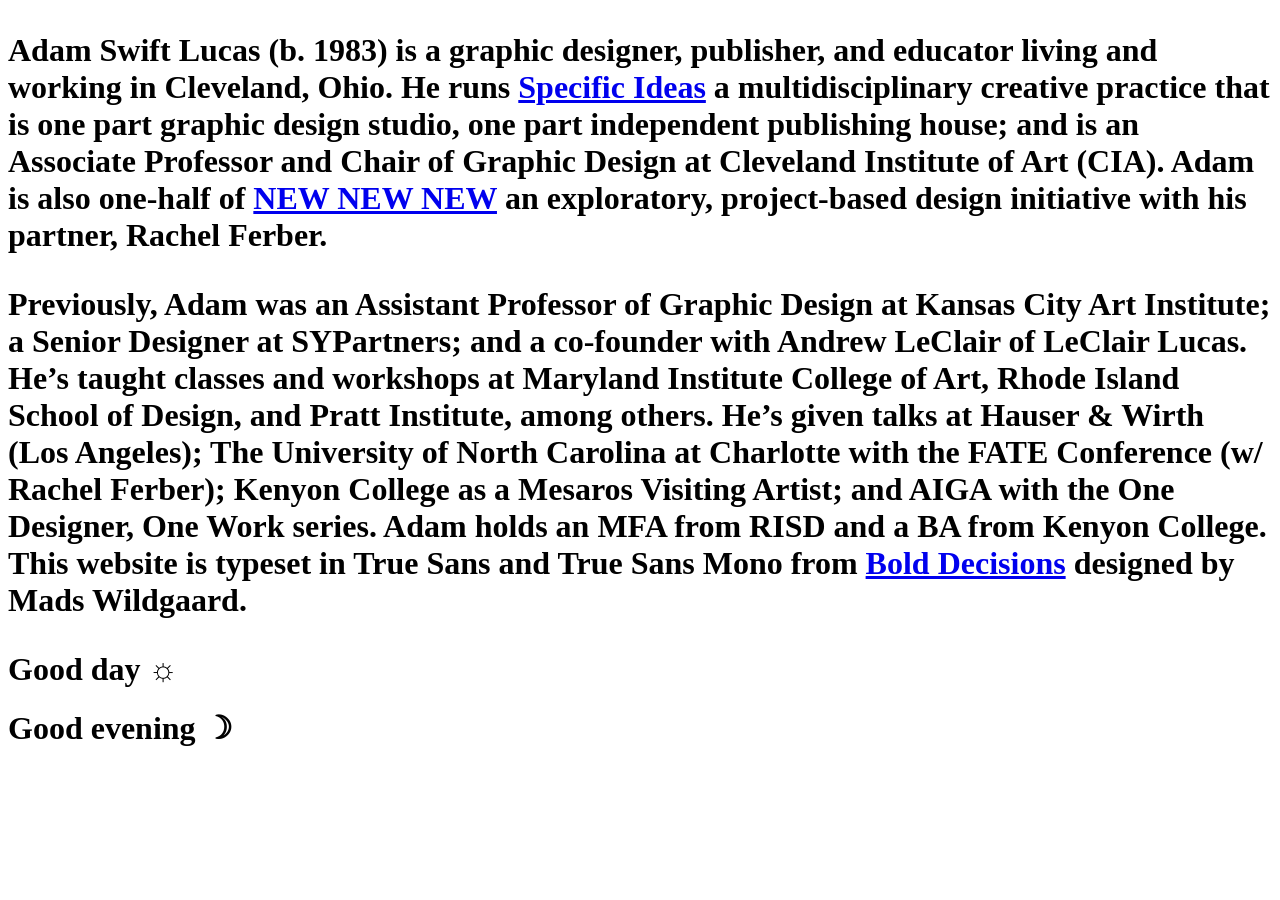
==== index.html @ d8a9abc2 "initial commit" ====
<!doctype html>
<html class="no-js" lang="en">
<head>
  
  <!-- Global site tag (gtag.js) - Google Analytics -->
<script async src="https://www.googletagmanager.com/gtag/js?id=UA-7371969-4"></script>
<script>
  window.dataLayer = window.dataLayer || [];
  function gtag(){dataLayer.push(arguments);}
  gtag('js', new Date());

  gtag('config', 'UA-7371969-4');
</script>

  <meta charset="utf-8">
  <meta http-equiv="x-ua-compatible" content="ie=edge">
  <title>Adam Swift Lucas</title>
  <meta name="description" content="Adam Swift Lucas is a graphic designer, publisher, and educator based in Cleveland, OH.">
  <meta name="viewport" content="width=device-width, initial-scale=1">
  <meta name="theme-color" content="#f5f5f3">
  <meta property="og:title" content="Adam Swift Lucas">
  <meta property="og:type" content="website">
  <meta property="og:url" content="https://adamlucas.info">
  <meta property="og:description" content="Adam Swift Lucas is a graphic designer, publisher, and educator based in Cleveland, OH.">
  <meta property="og:image" content="">
  <link rel="icon" href="data:image/svg+xml,<svg xmlns=%22http://www.w3.org/2000/svg%22 viewBox=%220 0 100 100%22><text y=%22.9em%22 font-size=%2290%22>🍅</text></svg>">
  <link rel="manifest" href="/site.webmanifest">
  <meta name="msapplication-TileColor" content="#da532c">
  <meta name="theme-color" content="#ffffff">
  <link rel="stylesheet" href="css/normalize.css">
  <link rel="stylesheet" href="css/main.css">
  <script src="js/vendor/modernizr-3.11.2.min.js"></script>
  <script src="js/plugins.js"></script>
  <script>
function getStylesheet() {
      var currentTime = new Date().getHours();
      if (0 <= currentTime&&currentTime < 7) {
       document.write("<link rel='stylesheet' href='css/night.css' type='text/css'>");
      }
      if (7 <= currentTime&&currentTime < 18) {
       document.write("<link rel='stylesheet' href='css/day.css' type='text/css'>");
      }
      if (18 <= currentTime&&currentTime <= 24) {
       document.write("<link rel='stylesheet' href='css/night.css' type='text/css'>");
      }
}
getStylesheet();
</script>
<noscript><link href="css/main.css" rel="stylesheet"></noscript>
</head>

<body>

  <h1><p>Adam Swift Lucas (b. 1983) is a graphic designer, publisher, and educator living and working in Cleveland, Ohio. He runs <a class="button" href="https://specificideas.com" target="_blank">Specific Ideas</a> a multidisciplinary creative practice that is one part graphic design studio, one part independent publishing house; and is an Associate Professor and Chair of Graphic Design at Cleveland Institute of Art (CIA). Adam is also one-half of <a class="button" href="https://newnewnew.site/" target="_blank">NEW NEW NEW</a> an exploratory, project-based design initiative with his partner, Rachel Ferber.</p>

  <p class="indent">Previously, Adam was an Assistant Professor of Graphic Design at Kansas City Art Institute; a Senior Designer at SYPartners; and a co-founder with Andrew LeClair of LeClair Lucas. He’s taught classes and workshops at Maryland Institute College of Art, Rhode Island School of Design, and Pratt Institute, among others. He’s given talks at Hauser & Wirth (Los Angeles); The University of North Carolina at Charlotte with the FATE Conference (w/ Rachel Ferber); Kenyon College as a Mesaros Visiting Artist; and AIGA with the One Designer, One Work series. Adam holds an MFA from RISD and a BA from Kenyon College. This website is typeset in True Sans and True Sans Mono from <a class="button" href="https://bold-decisions.biz/" target="_blank">Bold Decisions</a> designed by Mads Wildgaard.</p></h1>

  <h1 class="bottom-left day">Good day <span class="sunny">☼</span></h1>
  <h1 class="bottom-left night">Good evening ☽</h1>

</body>

</html>
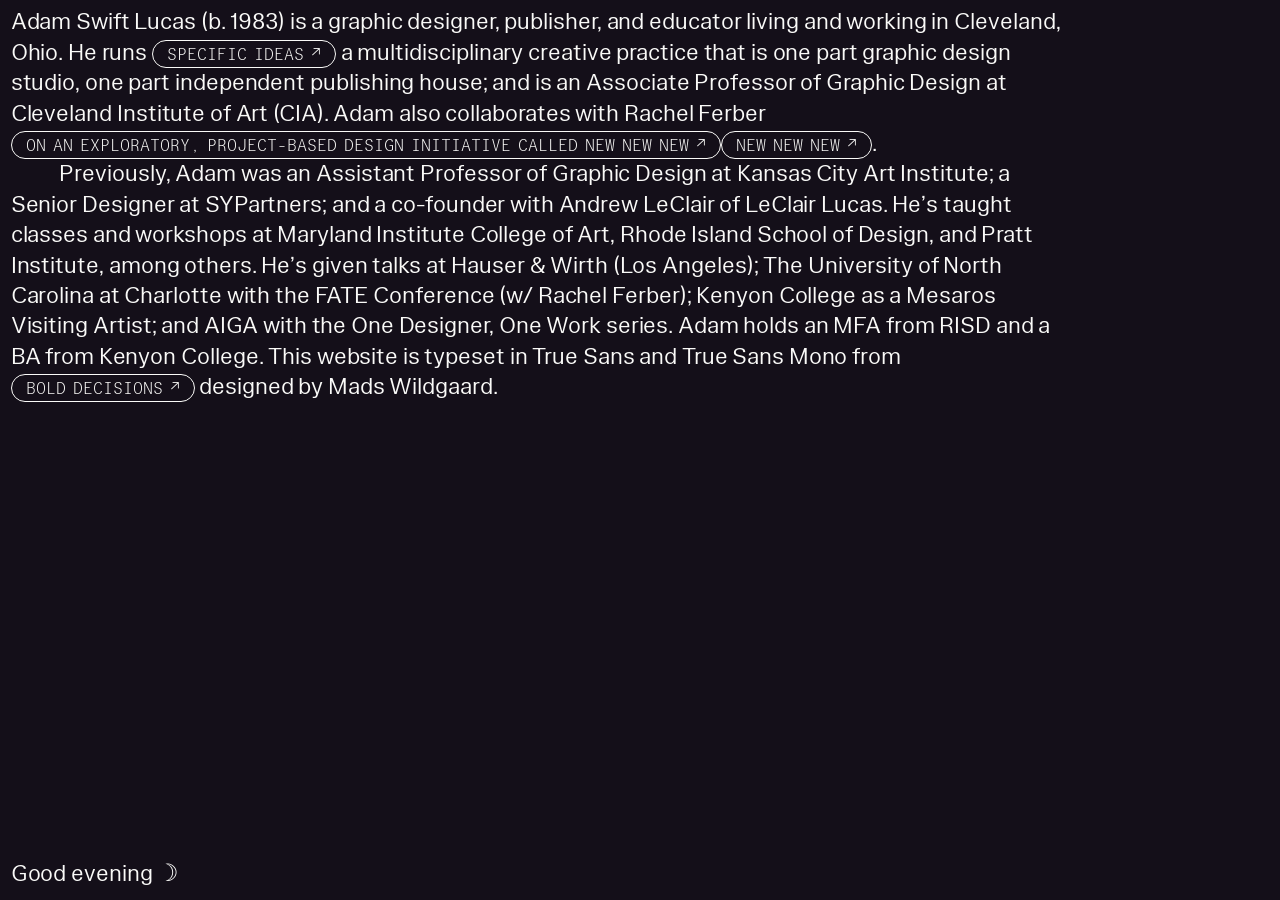
==== commit 7922af8f: "text edit" ====
--- a/index.html
+++ b/index.html
@@ -51,7 +51,7 @@
 
 <body>
 
-  <h1><p>Adam Swift Lucas (b. 1983) is a graphic designer, publisher, and educator living and working in Cleveland, Ohio. He runs <a class="button" href="https://specificideas.com" target="_blank">Specific Ideas</a> a multidisciplinary creative practice that is one part graphic design studio, one part independent publishing house; and is an Associate Professor and Chair of Graphic Design at Cleveland Institute of Art (CIA). Adam is also one-half of <a class="button" href="https://newnewnew.site/" target="_blank">NEW NEW NEW</a> an exploratory, project-based design initiative with his partner, Rachel Ferber.</p>
+  <h1><p>Adam Swift Lucas (b. 1983) is a graphic designer, publisher, and educator living and working in Cleveland, Ohio. He runs <a class="button" href="https://specificideas.com" target="_blank">Specific Ideas</a> a multidisciplinary creative practice that is one part graphic design studio, one part independent publishing house; and is an Associate Professor of Graphic Design at Cleveland Institute of Art (CIA). Adam also collaborates with Rachel Ferber <a class="button" href="https://rachelferber.com" target="_blank"> on an exploratory, project-based design initiative called NEW NEW NEW<a class="button" href="https://newnewnew.site/" target="_blank">NEW NEW NEW</a>.</p>
 
   <p class="indent">Previously, Adam was an Assistant Professor of Graphic Design at Kansas City Art Institute; a Senior Designer at SYPartners; and a co-founder with Andrew LeClair of LeClair Lucas. He’s taught classes and workshops at Maryland Institute College of Art, Rhode Island School of Design, and Pratt Institute, among others. He’s given talks at Hauser & Wirth (Los Angeles); The University of North Carolina at Charlotte with the FATE Conference (w/ Rachel Ferber); Kenyon College as a Mesaros Visiting Artist; and AIGA with the One Designer, One Work series. Adam holds an MFA from RISD and a BA from Kenyon College. This website is typeset in True Sans and True Sans Mono from <a class="button" href="https://bold-decisions.biz/" target="_blank">Bold Decisions</a> designed by Mads Wildgaard.</p></h1>
 
--- a/css/main.css
+++ b/css/main.css
@@ -0,0 +1,279 @@
+@font-face {
+  font-family: 'True-Sans-BookWeb';
+  src: url('True-Sans-BookWeb.woff') format('woff');
+  src: url('True-Sans-BookWeb.woff2') format('woff2');
+  font-weight:  400;
+  font-style:   normal;
+  font-stretch: normal;
+}
+
+@font-face {
+  font-family: 'True-Sans-BookItalicWeb';
+  src: url('True-Sans-BookItalicWeb.woff') format('woff');
+  src: url('True-Sans-BookItalicWeb.woff2') format('woff2');
+  font-weight:  400;
+  font-style:   normal;
+  font-stretch: normal;
+}
+
+@font-face {
+  font-family: 'True-SansMono-UltraLight';
+  src: url('True-SansMono-UltraLight.woff') format('woff');
+  src: url('True-SansMono-UltraLight.woff2') format('woff2');
+  font-weight:  400;
+  font-style:   normal;
+  font-stretch: normal;
+}
+
+@font-face {
+  font-family: 'True-SansMono-Light';
+  src: url('True-SansMono-Light.woff') format('woff');
+  src: url('True-SansMono-Light.woff2') format('woff2');
+  font-weight:  400;
+  font-style:   normal;
+  font-stretch: normal;
+}
+
+/* CSS RESET
+-------------------------------------------------- */
+
+/* http://meyerweb.com/eric/tools/css/reset/ 
+   v2.0 | 20110126
+   License: none (public domain)
+*/
+
+html, body, div, span, applet, object, iframe,
+h1, h2, h3, h4, h5, h6, p, blockquote, pre,
+a, abbr, acronym, address, big, cite, code,
+del, dfn, em, img, ins, kbd, q, s, samp,
+small, strike, strong, sub, sup, tt, var,
+b, u, i, center,
+dl, dt, dd, ol, ul, li,
+fieldset, form, label, legend,
+table, caption, tbody, tfoot, thead, tr, th, td,
+article, aside, canvas, details, embed, 
+figure, figcaption, footer, header, hgroup, 
+menu, nav, output, ruby, section, summary,
+time, mark, audio, video {
+  margin: 0;
+  padding: 0;
+  border: 0;
+  font-size: 100%;
+  font: inherit;
+  vertical-align: baseline;
+}
+/* HTML5 display-role reset for older browsers */
+article, aside, details, figcaption, figure, 
+footer, header, hgroup, menu, nav, section {
+  display: block;
+}
+ol, ul {
+  list-style: none;
+}
+blockquote, q {
+  quotes: none;
+}
+blockquote:before, blockquote:after,
+q:before, q:after {
+  content: '';
+  content: none;
+}
+table {
+  border-collapse: collapse;
+  border-spacing: 0;
+}
+
+/* MAIN
+-------------------------------------------------- */
+
+html {
+  font-family: 'True-Sans-BookWeb', Arial, sans-serif;
+  font-size: 48px;
+  line-height: 1.2;
+  text-align: left;
+  color: rgb(20,15,25);
+  letter-spacing: -.1px;
+  word-spacing: -.3px;
+  -webkit-font-smoothing: antialiased;
+  margin: 0;
+  padding: 0;
+  border: none;
+  background-color: rgb(250,250,248);
+  max-width: 70vw;
+}
+
+h2 {
+  font-size: .6em;
+  line-height: 1.4;
+  letter-spacing: 0px;
+  word-spacing: -.1px;
+}
+
+body {
+  margin: .25em 4em .25em .5em;
+  padding: 0;
+}
+
+a {
+  text-decoration: none;
+  color: inherit;
+}
+
+a:hover {
+  color: rgb(20,15,25);
+  background-color: rgb(255,232,0);
+  border: 2px solid rgb(20,15,25);
+}
+
+a::after {
+  content: " ↗";
+}
+
+.italic {
+  font-family: 'True-Sans-BookItalicWeb', Arial, sans-serif;
+  letter-spacing: .4px;
+}
+
+.indent {
+  text-indent: 2em;
+}
+
+.button {
+  font-family: 'True-SansMono-UltraLight', Courier New, Courier, monospace;
+  font-size: .72em;
+  text-align: center;
+  text-transform: uppercase;
+  letter-spacing: 0px;
+  word-spacing: -3px;
+  border: 2px solid;
+  border-radius: 30px;
+  padding: 2px 17px 4px 17px;
+  white-space: nowrap;
+}
+
+.bottom-right {
+  position: absolute;
+  bottom: 0.7em;
+  right: 0.75em;
+}
+
+.bottom-left {
+  position: absolute;
+  bottom: .5em;
+}
+
+.night {
+  display: none;
+}
+
+::selection {
+  background: rgb(255,232,0);
+}
+
+/* RESPONSIVITY
+-------------------------------------------------- */
+
+/* XXL */
+@media all and (min-width: 1441px) { html, body, h1 { font-size: 1.5rem; letter-spacing: -.05px; max-width: 80vw; } }
+
+/* XL */
+@media all and (max-width: 1440px) { html, body, h1 { font-size: 1.4rem; letter-spacing: -.05px; max-width: 80vw; } }
+
+/* L */
+@media all and (max-width: 1280px) {
+  html, body, h1 {
+    font-size: 1.15em;
+    line-height: 1.25;
+    max-width: 90vw;
+  }
+  .button {
+    border: 1px solid;
+    padding: 2px 14px 4px 14px;
+  }
+  a:hover {
+    border: 1px solid rgb(20,15,25);
+  }
+}
+
+/* M */
+@media all and (max-width: 1024px) { 
+  html, body, h1 { 
+    font-size: 1.1em;
+    line-height: 1.3; 
+  }
+  body {
+    margin: .35em .5em;
+    padding: 0;
+  }
+  .button {
+    border: 1px solid;
+    padding: 3px 12px 4px 12px;
+  }
+  a:hover {
+    border: 1px solid rgb(20,15,25);
+  }
+}
+
+/* S */
+@media all and (max-width: 768px) { 
+  html, body, h1 { 
+    font-size: 1.05em;
+    line-height: 1.3; 
+  }
+  body {
+    margin: .35em .5em;
+    padding: 0;
+  }
+  .button {
+    border: 1px solid;
+    padding: 3px 12px 4px 12px;
+  }
+  a:hover {
+    border: 1px solid rgb(20,15,25);
+  }
+}
+
+/* XS */
+@media all and (max-width: 576px) { 
+  html, body, h1 { 
+    font-size: 1em;
+    line-height: 1.3;
+    letter-spacing: .3px;
+    word-spacing: .1px;
+    max-width: 100%;
+    }
+  body {
+    margin: .35em .5em;
+    padding: 0;
+  }
+  .button {
+    font-family: 'True-SansMono-Light', Courier, monospace;
+    border: 1px solid;
+    padding: 3px 12px 4px 12px; 
+    }
+  a:hover {
+    border: 1px solid rgb(20,15,25);
+  }
+}
+
+/* XXS */
+@media all and (max-width: 376px) { 
+  html, body, h1 { 
+    font-size: .95em;
+    line-height: 1.3;
+    letter-spacing: .3px;
+    word-spacing: .1px;
+    }
+  body {
+    margin: .35em .5em;
+    padding: 0;
+  }
+  .button {
+    font-family: 'True-SansMono-Light', Courier, monospace;
+    border: 1px solid;
+    padding: 2px 8px 3px 8px; 
+    }
+  a:hover {
+    border: 1px solid rgb(20,15,25);
+  }
+}
--- a/css/night.css
+++ b/css/night.css
@@ -0,0 +1,280 @@
+@font-face {
+  font-family: 'True-Sans-BookWeb';
+  src: url('True-Sans-BookWeb.woff') format('woff');
+  src: url('True-Sans-BookWeb.woff2') format('woff2');
+  font-weight:  400;
+  font-style:   normal;
+  font-stretch: normal;
+}
+
+@font-face {
+  font-family: 'True-Sans-BookItalicWeb';
+  src: url('True-Sans-BookItalicWeb.woff') format('woff');
+  src: url('True-Sans-BookItalicWeb.woff2') format('woff2');
+  font-weight:  400;
+  font-style:   normal;
+  font-stretch: normal;
+}
+
+@font-face {
+  font-family: 'True-SansMono-UltraLight';
+  src: url('True-SansMono-UltraLight.woff') format('woff');
+  src: url('True-SansMono-UltraLight.woff2') format('woff2');
+  font-weight:  400;
+  font-style:   normal;
+  font-stretch: normal;
+}
+
+@font-face {
+  font-family: 'True-SansMono-Light';
+  src: url('True-SansMono-Light.woff') format('woff');
+  src: url('True-SansMono-Light.woff2') format('woff2');
+  font-weight:  400;
+  font-style:   normal;
+  font-stretch: normal;
+}
+
+/* CSS RESET
+-------------------------------------------------- */
+
+/* http://meyerweb.com/eric/tools/css/reset/ 
+   v2.0 | 20110126
+   License: none (public domain)
+*/
+
+html, body, div, span, applet, object, iframe,
+h1, h2, h3, h4, h5, h6, p, blockquote, pre,
+a, abbr, acronym, address, big, cite, code,
+del, dfn, em, img, ins, kbd, q, s, samp,
+small, strike, strong, sub, sup, tt, var,
+b, u, i, center,
+dl, dt, dd, ol, ul, li,
+fieldset, form, label, legend,
+table, caption, tbody, tfoot, thead, tr, th, td,
+article, aside, canvas, details, embed, 
+figure, figcaption, footer, header, hgroup, 
+menu, nav, output, ruby, section, summary,
+time, mark, audio, video {
+  margin: 0;
+  padding: 0;
+  border: 0;
+  font-size: 100%;
+  font: inherit;
+  vertical-align: baseline;
+}
+/* HTML5 display-role reset for older browsers */
+article, aside, details, figcaption, figure, 
+footer, header, hgroup, menu, nav, section {
+  display: block;
+}
+ol, ul {
+  list-style: none;
+}
+blockquote, q {
+  quotes: none;
+}
+blockquote:before, blockquote:after,
+q:before, q:after {
+  content: '';
+  content: none;
+}
+table {
+  border-collapse: collapse;
+  border-spacing: 0;
+}
+
+/* MAIN
+-------------------------------------------------- */
+
+html {
+  font-family: 'True-Sans-BookWeb', Arial, sans-serif;
+  font-size: 48px;
+  line-height: 1.2;
+  text-align: left;
+  color: rgb(250,250,248);
+  letter-spacing: -.1px;
+  word-spacing: -.3px;
+  -webkit-font-smoothing: antialiased;
+  margin: 0;
+  padding: 0;
+  border: none;
+  background-color: rgb(20,15,25);
+  max-width: 70vw;
+}
+
+h2 {
+  font-size: .6em;
+  line-height: 1.4;
+  letter-spacing: 0px;
+  word-spacing: -.1px;
+}
+
+body {
+  margin: .25em 4em .25em .5em;
+  padding: 0;
+}
+
+a {
+  text-decoration: none;
+  color: inherit;
+}
+
+a:hover {
+  color: rgb(20,15,25);
+  background-color: rgb(245,245,220);
+  border: 2px solid rgb(250,250,248);
+}
+
+a::after {
+  content: " ↗";
+}
+
+.italic {
+  font-family: 'True-Sans-BookItalicWeb', Arial, sans-serif;
+  letter-spacing: .4px;
+}
+
+.button {
+  font-family: 'True-SansMono-UltraLight', Courier New, Courier, monospace;
+  font-size: .72em;
+  text-align: center;
+  text-transform: uppercase;
+  letter-spacing: 0px;
+  word-spacing: -3px;
+  border: 2px solid;
+  border-radius: 30px;
+  padding: 2px 17px 4px 17px;
+  white-space: nowrap;
+}
+
+.bottom-right {
+  position: absolute;
+  bottom: 0.7em;
+  right: 0.75em;
+}
+
+.bottom-left {
+  position: absolute;
+  bottom: .5em;
+}
+
+.day {
+  display: none;
+}
+
+.night {
+  display: inline;
+}
+
+::selection {
+  color: rgb(20,15,25);
+  background: rgb(245,245,220);
+}
+
+/* RESPONSIVITY
+-------------------------------------------------- */
+
+/* XXL */
+@media all and (min-width: 1441px) { html, body, h1 { font-size: 1.5rem; letter-spacing: -.05px; max-width: 80vw; } }
+
+/* XL */
+@media all and (max-width: 1440px) { html, body, h1 { font-size: 1.4rem; letter-spacing: -.05px; max-width: 80vw; } }
+
+/* L */
+@media all and (max-width: 1280px) {
+  html, body, h1 {
+    font-size: 1.15em;
+    line-height: 1.25;
+    max-width: 90vw;
+  }
+  .button {
+    border: 1px solid;
+    padding: 2px 14px 4px 14px;
+  }
+  a:hover {
+    border: 1px solid rgb(245,245,220);
+  }
+}
+
+/* M */
+@media all and (max-width: 1024px) { 
+  html, body, h1 { 
+    font-size: 1.1em;
+    line-height: 1.3; 
+  }
+  body {
+    margin: .35em .5em;
+    padding: 0;
+  }
+  .button {
+    border: 1px solid;
+    padding: 3px 12px 4px 12px;
+  }
+  a:hover {
+    border: 1px solid rgb(245,245,220);
+  }
+}
+
+/* S */
+@media all and (max-width: 768px) { 
+  html, body, h1 { 
+    font-size: 1.05em;
+    line-height: 1.3; 
+  }
+  body {
+    margin: .35em .5em;
+    padding: 0;
+  }
+  .button {
+    border: 1px solid;
+    padding: 3px 12px 4px 12px;
+  }
+  a:hover {
+    border: 1px solid rgb(245,245,220);
+  }
+}
+
+/* XS */
+@media all and (max-width: 576px) { 
+  html, body, h1 { 
+    font-size: 1em;
+    line-height: 1.3;
+    letter-spacing: .3px;
+    word-spacing: .1px;
+    max-width: 100%;
+    }
+  body {
+    margin: .35em .5em;
+    padding: 0;
+  }
+  .button {
+    font-family: 'True-SansMono-Light', Courier, monospace;
+    border: 1px solid;
+    padding: 3px 12px 4px 12px; 
+    }
+  a:hover {
+    border: 1px solid rgb(245,245,220);
+  }
+}
+
+/* XXS */
+@media all and (max-width: 376px) { 
+  html, body, h1 { 
+    font-size: .95em;
+    line-height: 1.3;
+    letter-spacing: .3px;
+    word-spacing: .1px;
+    }
+  body {
+    margin: .35em .5em;
+    padding: 0;
+  }
+  .button {
+    font-family: 'True-SansMono-Light', Courier, monospace;
+    border: 1px solid;
+    padding: 2px 8px 3px 8px; 
+    }
+  a:hover {
+    border: 1px solid rgb(245,245,220);
+  }
+}
--- a/css/day.css
+++ b/css/day.css
@@ -0,0 +1,275 @@
+@font-face {
+  font-family: 'True-Sans-BookWeb';
+  src: url('True-Sans-BookWeb.woff') format('woff');
+  src: url('True-Sans-BookWeb.woff2') format('woff2');
+  font-weight:  400;
+  font-style:   normal;
+  font-stretch: normal;
+}
+
+@font-face {
+  font-family: 'True-Sans-BookItalicWeb';
+  src: url('True-Sans-BookItalicWeb.woff') format('woff');
+  src: url('True-Sans-BookItalicWeb.woff2') format('woff2');
+  font-weight:  400;
+  font-style:   normal;
+  font-stretch: normal;
+}
+
+@font-face {
+  font-family: 'True-SansMono-UltraLight';
+  src: url('True-SansMono-UltraLight.woff') format('woff');
+  src: url('True-SansMono-UltraLight.woff2') format('woff2');
+  font-weight:  400;
+  font-style:   normal;
+  font-stretch: normal;
+}
+
+@font-face {
+  font-family: 'True-SansMono-Light';
+  src: url('True-SansMono-Light.woff') format('woff');
+  src: url('True-SansMono-Light.woff2') format('woff2');
+  font-weight:  400;
+  font-style:   normal;
+  font-stretch: normal;
+}
+
+/* CSS RESET
+-------------------------------------------------- */
+
+/* http://meyerweb.com/eric/tools/css/reset/ 
+   v2.0 | 20110126
+   License: none (public domain)
+*/
+
+html, body, div, span, applet, object, iframe,
+h1, h2, h3, h4, h5, h6, p, blockquote, pre,
+a, abbr, acronym, address, big, cite, code,
+del, dfn, em, img, ins, kbd, q, s, samp,
+small, strike, strong, sub, sup, tt, var,
+b, u, i, center,
+dl, dt, dd, ol, ul, li,
+fieldset, form, label, legend,
+table, caption, tbody, tfoot, thead, tr, th, td,
+article, aside, canvas, details, embed, 
+figure, figcaption, footer, header, hgroup, 
+menu, nav, output, ruby, section, summary,
+time, mark, audio, video {
+  margin: 0;
+  padding: 0;
+  border: 0;
+  font-size: 100%;
+  font: inherit;
+  vertical-align: baseline;
+}
+/* HTML5 display-role reset for older browsers */
+article, aside, details, figcaption, figure, 
+footer, header, hgroup, menu, nav, section {
+  display: block;
+}
+ol, ul {
+  list-style: none;
+}
+blockquote, q {
+  quotes: none;
+}
+blockquote:before, blockquote:after,
+q:before, q:after {
+  content: '';
+  content: none;
+}
+table {
+  border-collapse: collapse;
+  border-spacing: 0;
+}
+
+/* MAIN
+-------------------------------------------------- */
+
+html {
+  font-family: 'True-Sans-BookWeb', Arial, sans-serif;
+  font-size: 48px;
+  line-height: 1.2;
+  text-align: left;
+  color: rgb(20,15,25);
+  letter-spacing: -.1px;
+  word-spacing: -.3px;
+  -webkit-font-smoothing: antialiased;
+  margin: 0;
+  padding: 0;
+  border: none;
+  background-color: rgb(250,250,248);
+  max-width: 80vw;
+}
+
+h2 {
+  font-size: .6em;
+  line-height: 1.4;
+  letter-spacing: 0px;
+  word-spacing: -.1px;
+}
+
+body {
+  margin: .25em 4em .25em .5em;
+  padding: 0;
+}
+
+a {
+  text-decoration: none;
+  color: inherit;
+}
+
+a:hover {
+  color: rgb(20,15,25);
+  background-color: rgb(255,232,0);
+  border: 2px solid rgb(20,15,25);
+}
+
+a::after {
+  content: " ↗";
+}
+
+.italic {
+  font-family: 'True-Sans-BookItalicWeb', Arial, sans-serif;
+  letter-spacing: .4px;
+}
+
+.button {
+  font-family: 'True-SansMono-UltraLight', Courier New, Courier, monospace;
+  font-size: .72em;
+  text-align: center;
+  text-transform: uppercase;
+  letter-spacing: 0px;
+  word-spacing: -3px;
+  border: 2px solid;
+  border-radius: 30px;
+  padding: 2px 17px 4px 17px;
+  white-space: nowrap;
+}
+
+.bottom-right {
+  position: absolute;
+  bottom: 0.7em;
+  right: 0.75em;
+}
+
+.bottom-left {
+  position: absolute;
+  bottom: .5em;
+}
+
+.night {
+  display: none;
+}
+
+::selection {
+  background: rgb(255,232,0);
+}
+
+/* RESPONSIVITY
+-------------------------------------------------- */
+
+/* XXL */
+@media all and (min-width: 1441px) { html, body, h1 { font-size: 1.5rem; letter-spacing: -.05px; max-width: 80vw; } }
+
+/* XL */
+@media all and (max-width: 1440px) { html, body, h1 { font-size: 1.4rem; letter-spacing: -.05px; max-width: 80vw; } }
+
+/* L */
+@media all and (max-width: 1280px) {
+  html, body, h1 {
+    font-size: 1.15em;
+    line-height: 1.25;
+    max-width: 90vw;
+  }
+  .button {
+    border: 1px solid;
+    padding: 2px 14px 4px 14px;
+  }
+  a:hover {
+    border: 1px solid rgb(20,15,25);
+  }
+}
+
+/* M */
+@media all and (max-width: 1024px) { 
+  html, body, h1 { 
+    font-size: 1.1em;
+    line-height: 1.3; 
+  }
+  body {
+    margin: .35em .5em;
+    padding: 0;
+  }
+  .button {
+    border: 1px solid;
+    padding: 3px 12px 4px 12px;
+  }
+  a:hover {
+    border: 1px solid rgb(20,15,25);
+  }
+}
+
+/* S */
+@media all and (max-width: 768px) { 
+  html, body, h1 { 
+    font-size: 1.05em;
+    line-height: 1.3; 
+  }
+  body {
+    margin: .35em .5em;
+    padding: 0;
+  }
+  .button {
+    border: 1px solid;
+    padding: 3px 12px 4px 12px;
+  }
+  a:hover {
+    border: 1px solid rgb(20,15,25);
+  }
+}
+
+/* XS */
+@media all and (max-width: 576px) { 
+  html, body, h1 { 
+    font-size: 1em;
+    line-height: 1.3;
+    letter-spacing: .3px;
+    word-spacing: .1px;
+    max-width: 100%;
+    }
+  body {
+    margin: .35em .5em;
+    padding: 0;
+  }
+  .button {
+    font-family: 'True-SansMono-Light', Courier, monospace;
+    border: 1px solid;
+    padding: 3px 12px 4px 12px; 
+    }
+  a:hover {
+    border: 1px solid rgb(20,15,25);
+  }
+}
+
+/* XXS */
+@media all and (max-width: 376px) { 
+  html, body, h1 { 
+    font-size: .95em;
+    line-height: 1.3;
+    letter-spacing: .3px;
+    word-spacing: .1px;
+    }
+  body {
+    margin: .35em .5em;
+    padding: 0;
+  }
+  .button {
+    font-family: 'True-SansMono-Light', Courier, monospace;
+    border: 1px solid;
+    padding: 2px 8px 3px 8px; 
+    }
+  a:hover {
+    border: 1px solid rgb(20,15,25);
+  }
+}
--- a/css/night.css
+++ b/css/night.css
@@ -0,0 +1,280 @@
+@font-face {
+  font-family: 'True-Sans-BookWeb';
+  src: url('True-Sans-BookWeb.woff') format('woff');
+  src: url('True-Sans-BookWeb.woff2') format('woff2');
+  font-weight:  400;
+  font-style:   normal;
+  font-stretch: normal;
+}
+
+@font-face {
+  font-family: 'True-Sans-BookItalicWeb';
+  src: url('True-Sans-BookItalicWeb.woff') format('woff');
+  src: url('True-Sans-BookItalicWeb.woff2') format('woff2');
+  font-weight:  400;
+  font-style:   normal;
+  font-stretch: normal;
+}
+
+@font-face {
+  font-family: 'True-SansMono-UltraLight';
+  src: url('True-SansMono-UltraLight.woff') format('woff');
+  src: url('True-SansMono-UltraLight.woff2') format('woff2');
+  font-weight:  400;
+  font-style:   normal;
+  font-stretch: normal;
+}
+
+@font-face {
+  font-family: 'True-SansMono-Light';
+  src: url('True-SansMono-Light.woff') format('woff');
+  src: url('True-SansMono-Light.woff2') format('woff2');
+  font-weight:  400;
+  font-style:   normal;
+  font-stretch: normal;
+}
+
+/* CSS RESET
+-------------------------------------------------- */
+
+/* http://meyerweb.com/eric/tools/css/reset/ 
+   v2.0 | 20110126
+   License: none (public domain)
+*/
+
+html, body, div, span, applet, object, iframe,
+h1, h2, h3, h4, h5, h6, p, blockquote, pre,
+a, abbr, acronym, address, big, cite, code,
+del, dfn, em, img, ins, kbd, q, s, samp,
+small, strike, strong, sub, sup, tt, var,
+b, u, i, center,
+dl, dt, dd, ol, ul, li,
+fieldset, form, label, legend,
+table, caption, tbody, tfoot, thead, tr, th, td,
+article, aside, canvas, details, embed, 
+figure, figcaption, footer, header, hgroup, 
+menu, nav, output, ruby, section, summary,
+time, mark, audio, video {
+  margin: 0;
+  padding: 0;
+  border: 0;
+  font-size: 100%;
+  font: inherit;
+  vertical-align: baseline;
+}
+/* HTML5 display-role reset for older browsers */
+article, aside, details, figcaption, figure, 
+footer, header, hgroup, menu, nav, section {
+  display: block;
+}
+ol, ul {
+  list-style: none;
+}
+blockquote, q {
+  quotes: none;
+}
+blockquote:before, blockquote:after,
+q:before, q:after {
+  content: '';
+  content: none;
+}
+table {
+  border-collapse: collapse;
+  border-spacing: 0;
+}
+
+/* MAIN
+-------------------------------------------------- */
+
+html {
+  font-family: 'True-Sans-BookWeb', Arial, sans-serif;
+  font-size: 48px;
+  line-height: 1.2;
+  text-align: left;
+  color: rgb(250,250,248);
+  letter-spacing: -.1px;
+  word-spacing: -.3px;
+  -webkit-font-smoothing: antialiased;
+  margin: 0;
+  padding: 0;
+  border: none;
+  background-color: rgb(20,15,25);
+  max-width: 70vw;
+}
+
+h2 {
+  font-size: .6em;
+  line-height: 1.4;
+  letter-spacing: 0px;
+  word-spacing: -.1px;
+}
+
+body {
+  margin: .25em 4em .25em .5em;
+  padding: 0;
+}
+
+a {
+  text-decoration: none;
+  color: inherit;
+}
+
+a:hover {
+  color: rgb(20,15,25);
+  background-color: rgb(245,245,220);
+  border: 2px solid rgb(250,250,248);
+}
+
+a::after {
+  content: " ↗";
+}
+
+.italic {
+  font-family: 'True-Sans-BookItalicWeb', Arial, sans-serif;
+  letter-spacing: .4px;
+}
+
+.button {
+  font-family: 'True-SansMono-UltraLight', Courier New, Courier, monospace;
+  font-size: .72em;
+  text-align: center;
+  text-transform: uppercase;
+  letter-spacing: 0px;
+  word-spacing: -3px;
+  border: 2px solid;
+  border-radius: 30px;
+  padding: 2px 17px 4px 17px;
+  white-space: nowrap;
+}
+
+.bottom-right {
+  position: absolute;
+  bottom: 0.7em;
+  right: 0.75em;
+}
+
+.bottom-left {
+  position: absolute;
+  bottom: .5em;
+}
+
+.day {
+  display: none;
+}
+
+.night {
+  display: inline;
+}
+
+::selection {
+  color: rgb(20,15,25);
+  background: rgb(245,245,220);
+}
+
+/* RESPONSIVITY
+-------------------------------------------------- */
+
+/* XXL */
+@media all and (min-width: 1441px) { html, body, h1 { font-size: 1.5rem; letter-spacing: -.05px; max-width: 80vw; } }
+
+/* XL */
+@media all and (max-width: 1440px) { html, body, h1 { font-size: 1.4rem; letter-spacing: -.05px; max-width: 80vw; } }
+
+/* L */
+@media all and (max-width: 1280px) {
+  html, body, h1 {
+    font-size: 1.15em;
+    line-height: 1.25;
+    max-width: 90vw;
+  }
+  .button {
+    border: 1px solid;
+    padding: 2px 14px 4px 14px;
+  }
+  a:hover {
+    border: 1px solid rgb(245,245,220);
+  }
+}
+
+/* M */
+@media all and (max-width: 1024px) { 
+  html, body, h1 { 
+    font-size: 1.1em;
+    line-height: 1.3; 
+  }
+  body {
+    margin: .35em .5em;
+    padding: 0;
+  }
+  .button {
+    border: 1px solid;
+    padding: 3px 12px 4px 12px;
+  }
+  a:hover {
+    border: 1px solid rgb(245,245,220);
+  }
+}
+
+/* S */
+@media all and (max-width: 768px) { 
+  html, body, h1 { 
+    font-size: 1.05em;
+    line-height: 1.3; 
+  }
+  body {
+    margin: .35em .5em;
+    padding: 0;
+  }
+  .button {
+    border: 1px solid;
+    padding: 3px 12px 4px 12px;
+  }
+  a:hover {
+    border: 1px solid rgb(245,245,220);
+  }
+}
+
+/* XS */
+@media all and (max-width: 576px) { 
+  html, body, h1 { 
+    font-size: 1em;
+    line-height: 1.3;
+    letter-spacing: .3px;
+    word-spacing: .1px;
+    max-width: 100%;
+    }
+  body {
+    margin: .35em .5em;
+    padding: 0;
+  }
+  .button {
+    font-family: 'True-SansMono-Light', Courier, monospace;
+    border: 1px solid;
+    padding: 3px 12px 4px 12px; 
+    }
+  a:hover {
+    border: 1px solid rgb(245,245,220);
+  }
+}
+
+/* XXS */
+@media all and (max-width: 376px) { 
+  html, body, h1 { 
+    font-size: .95em;
+    line-height: 1.3;
+    letter-spacing: .3px;
+    word-spacing: .1px;
+    }
+  body {
+    margin: .35em .5em;
+    padding: 0;
+  }
+  .button {
+    font-family: 'True-SansMono-Light', Courier, monospace;
+    border: 1px solid;
+    padding: 2px 8px 3px 8px; 
+    }
+  a:hover {
+    border: 1px solid rgb(245,245,220);
+  }
+}
--- a/css/main.css
+++ b/css/main.css
@@ -0,0 +1,279 @@
+@font-face {
+  font-family: 'True-Sans-BookWeb';
+  src: url('True-Sans-BookWeb.woff') format('woff');
+  src: url('True-Sans-BookWeb.woff2') format('woff2');
+  font-weight:  400;
+  font-style:   normal;
+  font-stretch: normal;
+}
+
+@font-face {
+  font-family: 'True-Sans-BookItalicWeb';
+  src: url('True-Sans-BookItalicWeb.woff') format('woff');
+  src: url('True-Sans-BookItalicWeb.woff2') format('woff2');
+  font-weight:  400;
+  font-style:   normal;
+  font-stretch: normal;
+}
+
+@font-face {
+  font-family: 'True-SansMono-UltraLight';
+  src: url('True-SansMono-UltraLight.woff') format('woff');
+  src: url('True-SansMono-UltraLight.woff2') format('woff2');
+  font-weight:  400;
+  font-style:   normal;
+  font-stretch: normal;
+}
+
+@font-face {
+  font-family: 'True-SansMono-Light';
+  src: url('True-SansMono-Light.woff') format('woff');
+  src: url('True-SansMono-Light.woff2') format('woff2');
+  font-weight:  400;
+  font-style:   normal;
+  font-stretch: normal;
+}
+
+/* CSS RESET
+-------------------------------------------------- */
+
+/* http://meyerweb.com/eric/tools/css/reset/ 
+   v2.0 | 20110126
+   License: none (public domain)
+*/
+
+html, body, div, span, applet, object, iframe,
+h1, h2, h3, h4, h5, h6, p, blockquote, pre,
+a, abbr, acronym, address, big, cite, code,
+del, dfn, em, img, ins, kbd, q, s, samp,
+small, strike, strong, sub, sup, tt, var,
+b, u, i, center,
+dl, dt, dd, ol, ul, li,
+fieldset, form, label, legend,
+table, caption, tbody, tfoot, thead, tr, th, td,
+article, aside, canvas, details, embed, 
+figure, figcaption, footer, header, hgroup, 
+menu, nav, output, ruby, section, summary,
+time, mark, audio, video {
+  margin: 0;
+  padding: 0;
+  border: 0;
+  font-size: 100%;
+  font: inherit;
+  vertical-align: baseline;
+}
+/* HTML5 display-role reset for older browsers */
+article, aside, details, figcaption, figure, 
+footer, header, hgroup, menu, nav, section {
+  display: block;
+}
+ol, ul {
+  list-style: none;
+}
+blockquote, q {
+  quotes: none;
+}
+blockquote:before, blockquote:after,
+q:before, q:after {
+  content: '';
+  content: none;
+}
+table {
+  border-collapse: collapse;
+  border-spacing: 0;
+}
+
+/* MAIN
+-------------------------------------------------- */
+
+html {
+  font-family: 'True-Sans-BookWeb', Arial, sans-serif;
+  font-size: 48px;
+  line-height: 1.2;
+  text-align: left;
+  color: rgb(20,15,25);
+  letter-spacing: -.1px;
+  word-spacing: -.3px;
+  -webkit-font-smoothing: antialiased;
+  margin: 0;
+  padding: 0;
+  border: none;
+  background-color: rgb(250,250,248);
+  max-width: 70vw;
+}
+
+h2 {
+  font-size: .6em;
+  line-height: 1.4;
+  letter-spacing: 0px;
+  word-spacing: -.1px;
+}
+
+body {
+  margin: .25em 4em .25em .5em;
+  padding: 0;
+}
+
+a {
+  text-decoration: none;
+  color: inherit;
+}
+
+a:hover {
+  color: rgb(20,15,25);
+  background-color: rgb(255,232,0);
+  border: 2px solid rgb(20,15,25);
+}
+
+a::after {
+  content: " ↗";
+}
+
+.italic {
+  font-family: 'True-Sans-BookItalicWeb', Arial, sans-serif;
+  letter-spacing: .4px;
+}
+
+.indent {
+  text-indent: 2em;
+}
+
+.button {
+  font-family: 'True-SansMono-UltraLight', Courier New, Courier, monospace;
+  font-size: .72em;
+  text-align: center;
+  text-transform: uppercase;
+  letter-spacing: 0px;
+  word-spacing: -3px;
+  border: 2px solid;
+  border-radius: 30px;
+  padding: 2px 17px 4px 17px;
+  white-space: nowrap;
+}
+
+.bottom-right {
+  position: absolute;
+  bottom: 0.7em;
+  right: 0.75em;
+}
+
+.bottom-left {
+  position: absolute;
+  bottom: .5em;
+}
+
+.night {
+  display: none;
+}
+
+::selection {
+  background: rgb(255,232,0);
+}
+
+/* RESPONSIVITY
+-------------------------------------------------- */
+
+/* XXL */
+@media all and (min-width: 1441px) { html, body, h1 { font-size: 1.5rem; letter-spacing: -.05px; max-width: 80vw; } }
+
+/* XL */
+@media all and (max-width: 1440px) { html, body, h1 { font-size: 1.4rem; letter-spacing: -.05px; max-width: 80vw; } }
+
+/* L */
+@media all and (max-width: 1280px) {
+  html, body, h1 {
+    font-size: 1.15em;
+    line-height: 1.25;
+    max-width: 90vw;
+  }
+  .button {
+    border: 1px solid;
+    padding: 2px 14px 4px 14px;
+  }
+  a:hover {
+    border: 1px solid rgb(20,15,25);
+  }
+}
+
+/* M */
+@media all and (max-width: 1024px) { 
+  html, body, h1 { 
+    font-size: 1.1em;
+    line-height: 1.3; 
+  }
+  body {
+    margin: .35em .5em;
+    padding: 0;
+  }
+  .button {
+    border: 1px solid;
+    padding: 3px 12px 4px 12px;
+  }
+  a:hover {
+    border: 1px solid rgb(20,15,25);
+  }
+}
+
+/* S */
+@media all and (max-width: 768px) { 
+  html, body, h1 { 
+    font-size: 1.05em;
+    line-height: 1.3; 
+  }
+  body {
+    margin: .35em .5em;
+    padding: 0;
+  }
+  .button {
+    border: 1px solid;
+    padding: 3px 12px 4px 12px;
+  }
+  a:hover {
+    border: 1px solid rgb(20,15,25);
+  }
+}
+
+/* XS */
+@media all and (max-width: 576px) { 
+  html, body, h1 { 
+    font-size: 1em;
+    line-height: 1.3;
+    letter-spacing: .3px;
+    word-spacing: .1px;
+    max-width: 100%;
+    }
+  body {
+    margin: .35em .5em;
+    padding: 0;
+  }
+  .button {
+    font-family: 'True-SansMono-Light', Courier, monospace;
+    border: 1px solid;
+    padding: 3px 12px 4px 12px; 
+    }
+  a:hover {
+    border: 1px solid rgb(20,15,25);
+  }
+}
+
+/* XXS */
+@media all and (max-width: 376px) { 
+  html, body, h1 { 
+    font-size: .95em;
+    line-height: 1.3;
+    letter-spacing: .3px;
+    word-spacing: .1px;
+    }
+  body {
+    margin: .35em .5em;
+    padding: 0;
+  }
+  .button {
+    font-family: 'True-SansMono-Light', Courier, monospace;
+    border: 1px solid;
+    padding: 2px 8px 3px 8px; 
+    }
+  a:hover {
+    border: 1px solid rgb(20,15,25);
+  }
+}
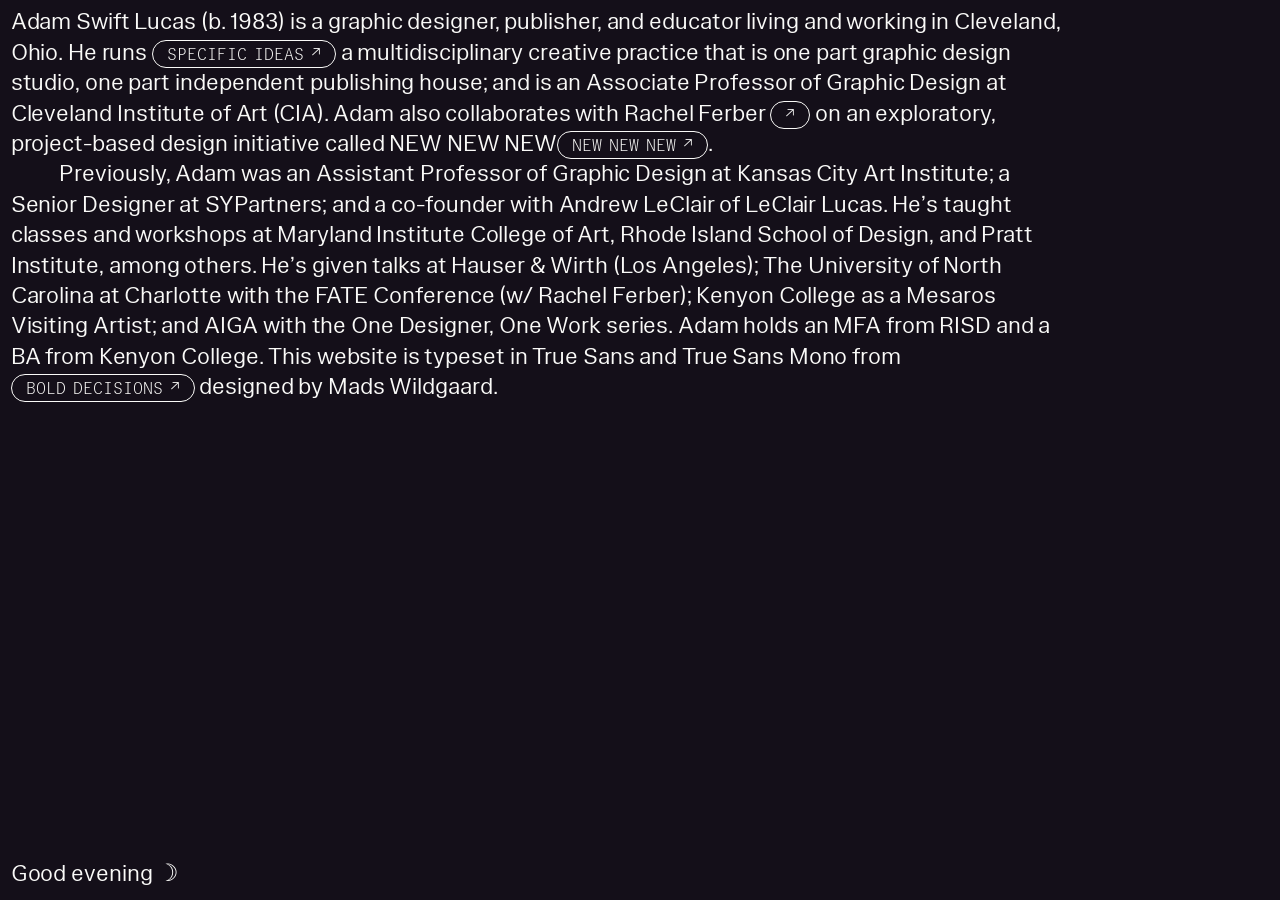
==== commit 78a9b2bc: "edit" ====
--- a/index.html
+++ b/index.html
@@ -51,7 +51,7 @@
 
 <body>
 
-  <h1><p>Adam Swift Lucas (b. 1983) is a graphic designer, publisher, and educator living and working in Cleveland, Ohio. He runs <a class="button" href="https://specificideas.com" target="_blank">Specific Ideas</a> a multidisciplinary creative practice that is one part graphic design studio, one part independent publishing house; and is an Associate Professor of Graphic Design at Cleveland Institute of Art (CIA). Adam also collaborates with Rachel Ferber <a class="button" href="https://rachelferber.com" target="_blank"> on an exploratory, project-based design initiative called NEW NEW NEW<a class="button" href="https://newnewnew.site/" target="_blank">NEW NEW NEW</a>.</p>
+  <h1><p>Adam Swift Lucas (b. 1983) is a graphic designer, publisher, and educator living and working in Cleveland, Ohio. He runs <a class="button" href="https://specificideas.com" target="_blank">Specific Ideas</a> a multidisciplinary creative practice that is one part graphic design studio, one part independent publishing house; and is an Associate Professor of Graphic Design at Cleveland Institute of Art (CIA). Adam also collaborates with Rachel Ferber <a class="button" href="https://rachelferber.com" target="_blank"></a> on an exploratory, project-based design initiative called NEW NEW NEW<a class="button" href="https://newnewnew.site/" target="_blank">NEW NEW NEW</a>.</p>
 
   <p class="indent">Previously, Adam was an Assistant Professor of Graphic Design at Kansas City Art Institute; a Senior Designer at SYPartners; and a co-founder with Andrew LeClair of LeClair Lucas. He’s taught classes and workshops at Maryland Institute College of Art, Rhode Island School of Design, and Pratt Institute, among others. He’s given talks at Hauser & Wirth (Los Angeles); The University of North Carolina at Charlotte with the FATE Conference (w/ Rachel Ferber); Kenyon College as a Mesaros Visiting Artist; and AIGA with the One Designer, One Work series. Adam holds an MFA from RISD and a BA from Kenyon College. This website is typeset in True Sans and True Sans Mono from <a class="button" href="https://bold-decisions.biz/" target="_blank">Bold Decisions</a> designed by Mads Wildgaard.</p></h1>
 
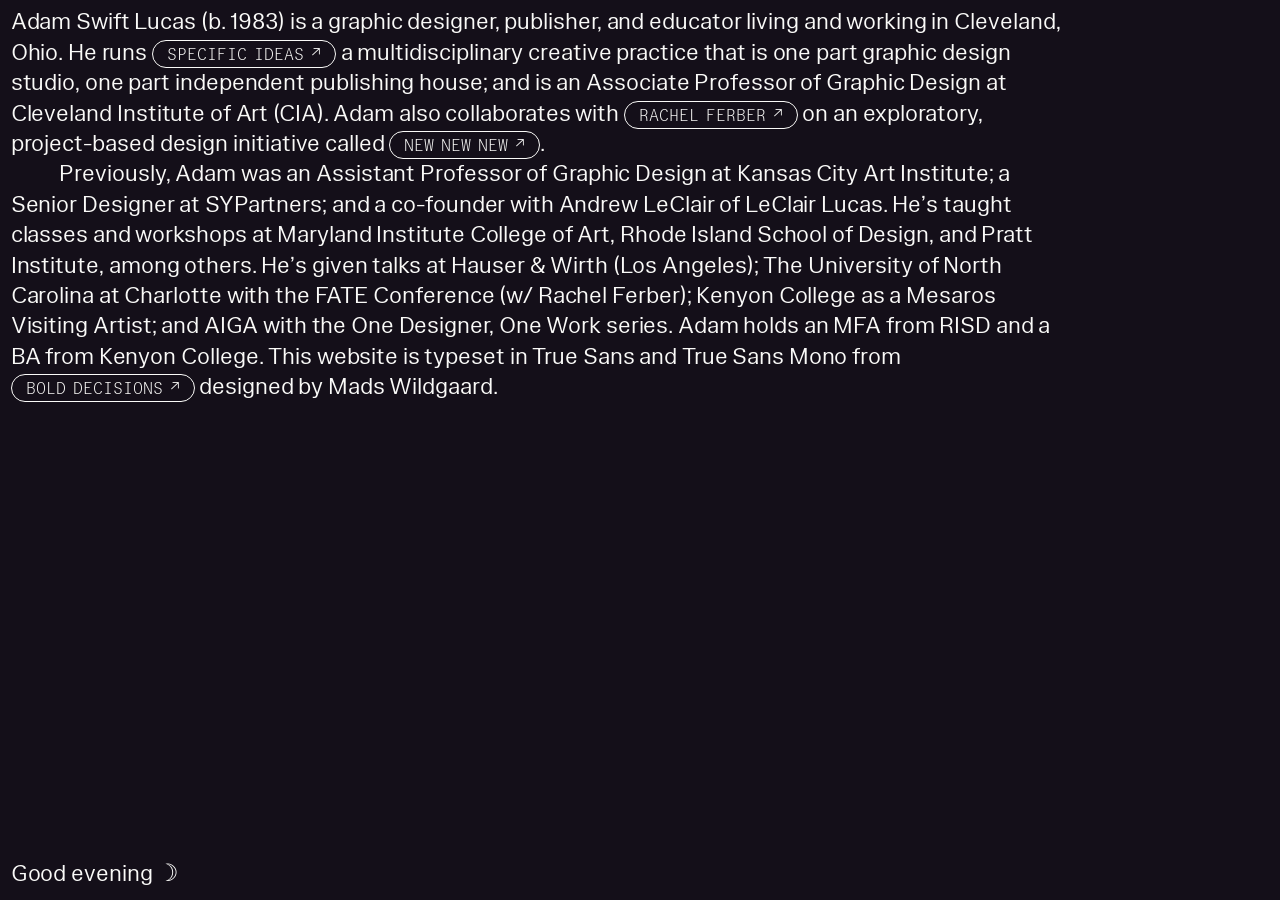
==== commit 8f4f1de3: "edit" ====
--- a/index.html
+++ b/index.html
@@ -51,7 +51,7 @@
 
 <body>
 
-  <h1><p>Adam Swift Lucas (b. 1983) is a graphic designer, publisher, and educator living and working in Cleveland, Ohio. He runs <a class="button" href="https://specificideas.com" target="_blank">Specific Ideas</a> a multidisciplinary creative practice that is one part graphic design studio, one part independent publishing house; and is an Associate Professor of Graphic Design at Cleveland Institute of Art (CIA). Adam also collaborates with Rachel Ferber <a class="button" href="https://rachelferber.com" target="_blank"></a> on an exploratory, project-based design initiative called NEW NEW NEW<a class="button" href="https://newnewnew.site/" target="_blank">NEW NEW NEW</a>.</p>
+  <h1><p>Adam Swift Lucas (b. 1983) is a graphic designer, publisher, and educator living and working in Cleveland, Ohio. He runs <a class="button" href="https://specificideas.com" target="_blank">Specific Ideas</a> a multidisciplinary creative practice that is one part graphic design studio, one part independent publishing house; and is an Associate Professor of Graphic Design at Cleveland Institute of Art (CIA). Adam also collaborates with <a class="button" href="https://rachelferber.com" target="_blank">Rachel Ferber</a> on an exploratory, project-based design initiative called <a class="button" href="https://newnewnew.site/" target="_blank">NEW NEW NEW</a>.</p>
 
   <p class="indent">Previously, Adam was an Assistant Professor of Graphic Design at Kansas City Art Institute; a Senior Designer at SYPartners; and a co-founder with Andrew LeClair of LeClair Lucas. He’s taught classes and workshops at Maryland Institute College of Art, Rhode Island School of Design, and Pratt Institute, among others. He’s given talks at Hauser & Wirth (Los Angeles); The University of North Carolina at Charlotte with the FATE Conference (w/ Rachel Ferber); Kenyon College as a Mesaros Visiting Artist; and AIGA with the One Designer, One Work series. Adam holds an MFA from RISD and a BA from Kenyon College. This website is typeset in True Sans and True Sans Mono from <a class="button" href="https://bold-decisions.biz/" target="_blank">Bold Decisions</a> designed by Mads Wildgaard.</p></h1>
 
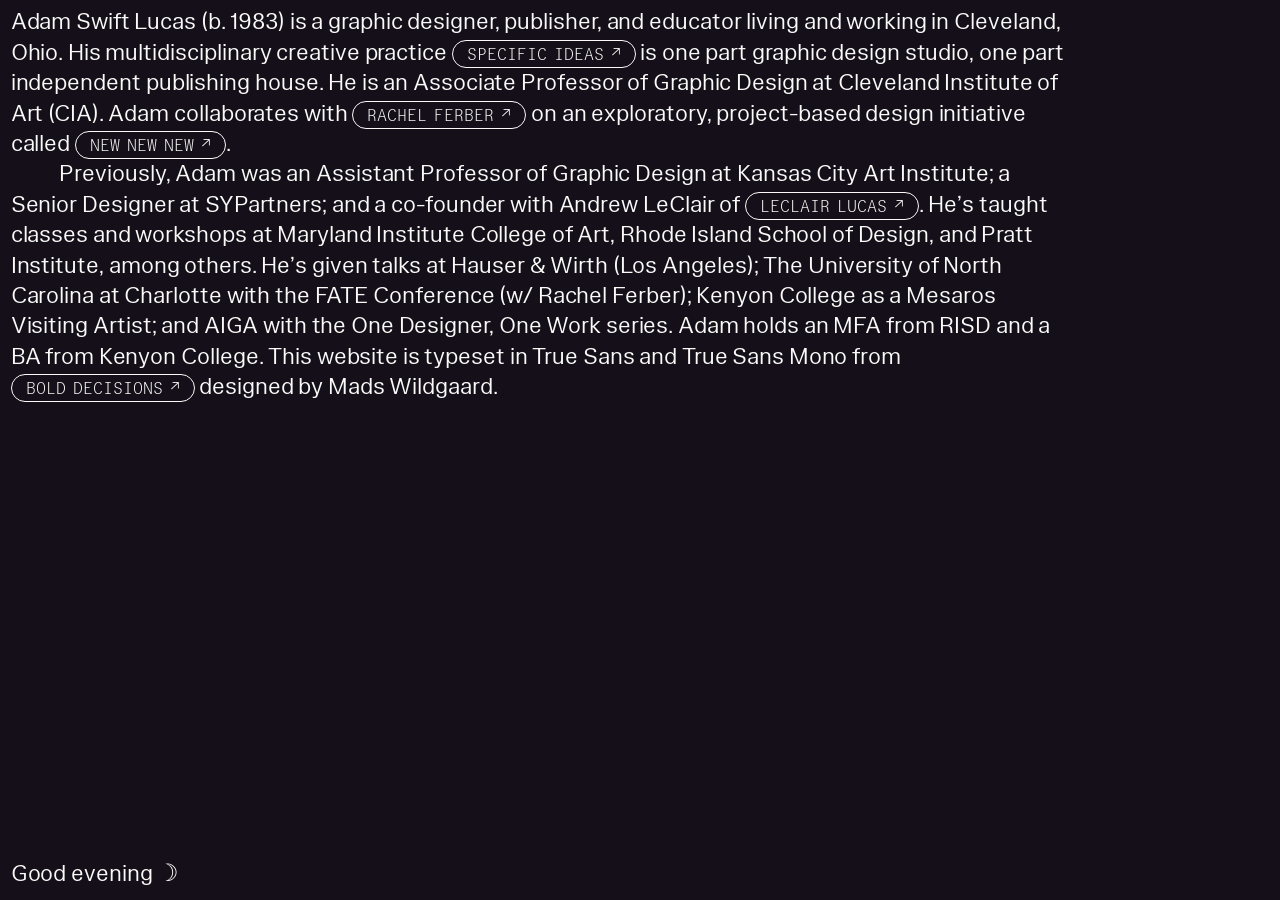
==== commit 6af6657a: "Update index.html" ====
--- a/index.html
+++ b/index.html
@@ -51,9 +51,9 @@
 
 <body>
 
-  <h1><p>Adam Swift Lucas (b. 1983) is a graphic designer, publisher, and educator living and working in Cleveland, Ohio. He runs <a class="button" href="https://specificideas.com" target="_blank">Specific Ideas</a> a multidisciplinary creative practice that is one part graphic design studio, one part independent publishing house; and is an Associate Professor of Graphic Design at Cleveland Institute of Art (CIA). Adam also collaborates with <a class="button" href="https://rachelferber.com" target="_blank">Rachel Ferber</a> on an exploratory, project-based design initiative called <a class="button" href="https://newnewnew.site/" target="_blank">NEW NEW NEW</a>.</p>
+  <h1><p>Adam Swift Lucas (b. 1983) is a graphic designer, publisher, and educator living and working in Cleveland, Ohio. His multidisciplinary creative practice <a class="button" href="https://specificideas.com" target="_blank">Specific Ideas</a> is one part graphic design studio, one part independent publishing house. He is an Associate Professor of Graphic Design at Cleveland Institute of Art (CIA). Adam collaborates with <a class="button" href="https://rachelferber.com" target="_blank">Rachel Ferber</a> on an exploratory, project-based design initiative called <a class="button" href="https://newnewnew.site/" target="_blank">NEW NEW NEW</a>.</p>
 
-  <p class="indent">Previously, Adam was an Assistant Professor of Graphic Design at Kansas City Art Institute; a Senior Designer at SYPartners; and a co-founder with Andrew LeClair of LeClair Lucas. He’s taught classes and workshops at Maryland Institute College of Art, Rhode Island School of Design, and Pratt Institute, among others. He’s given talks at Hauser & Wirth (Los Angeles); The University of North Carolina at Charlotte with the FATE Conference (w/ Rachel Ferber); Kenyon College as a Mesaros Visiting Artist; and AIGA with the One Designer, One Work series. Adam holds an MFA from RISD and a BA from Kenyon College. This website is typeset in True Sans and True Sans Mono from <a class="button" href="https://bold-decisions.biz/" target="_blank">Bold Decisions</a> designed by Mads Wildgaard.</p></h1>
+  <p class="indent">Previously, Adam was an Assistant Professor of Graphic Design at Kansas City Art Institute; a Senior Designer at SYPartners; and a co-founder with Andrew LeClair of <a class="button" href="https://www.leclairlucas.com/" target="_blank">LeClair Lucas</a>. He’s taught classes and workshops at Maryland Institute College of Art, Rhode Island School of Design, and Pratt Institute, among others. He’s given talks at Hauser & Wirth (Los Angeles); The University of North Carolina at Charlotte with the FATE Conference (w/ Rachel Ferber); Kenyon College as a Mesaros Visiting Artist; and AIGA with the One Designer, One Work series. Adam holds an MFA from RISD and a BA from Kenyon College. This website is typeset in True Sans and True Sans Mono from <a class="button" href="https://bold-decisions.biz/" target="_blank">Bold Decisions</a> designed by Mads Wildgaard.</p></h1>
 
   <h1 class="bottom-left day">Good day <span class="sunny">☼</span></h1>
   <h1 class="bottom-left night">Good evening ☽</h1>
